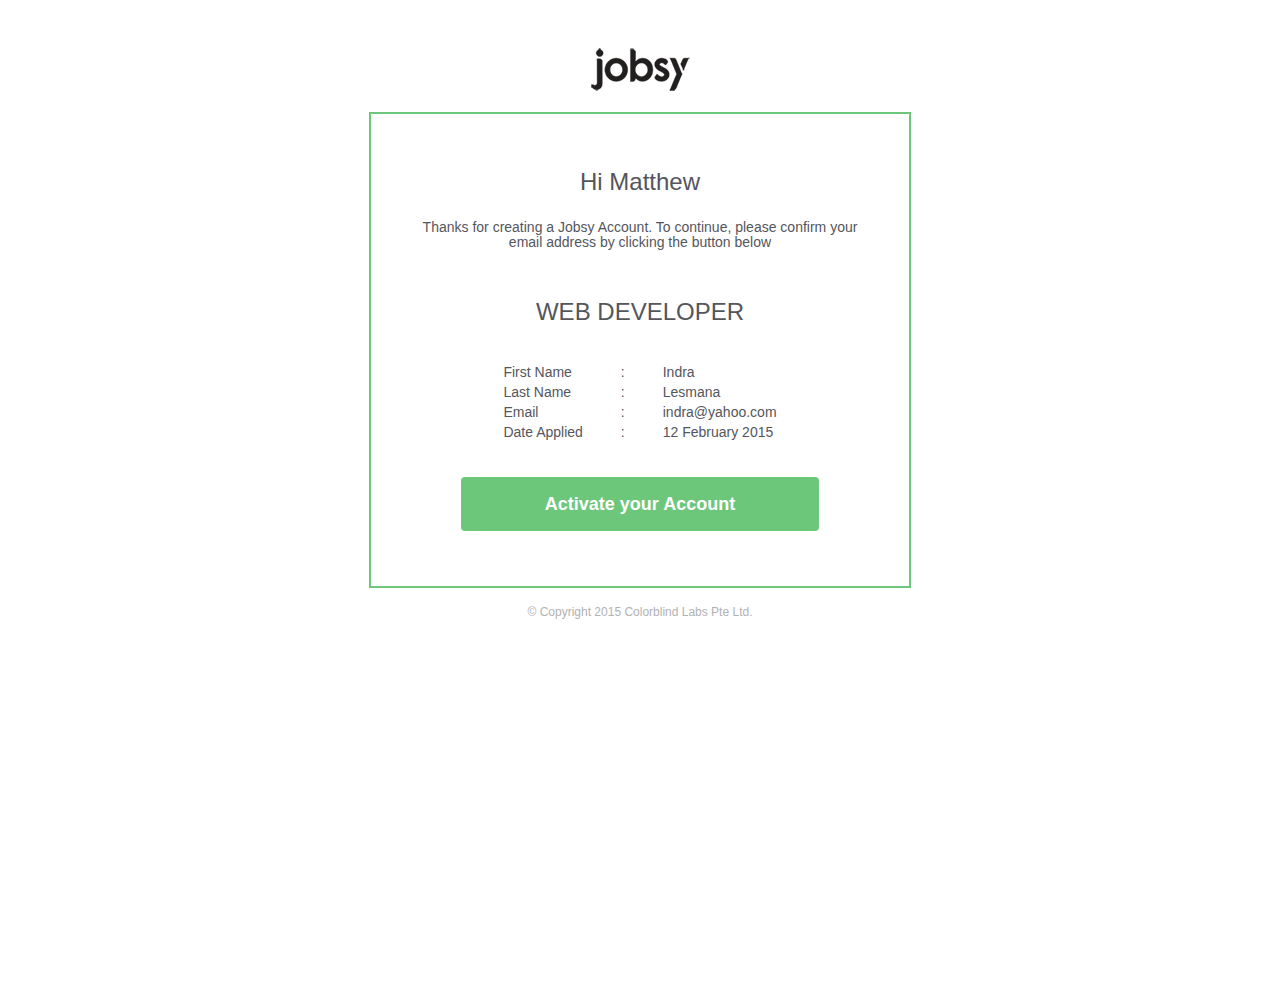
==== applicanys.html @ f65afd29 "add email template:activation.html & applicanys.html" ====
<!DOCTYPE html PUBLIC "-//W3C//DTD XHTML 1.0 Strict//EN" "http://www.w3.org/TR/xhtml1/DTD/xhtml1-strict.dtd">
<html xmlns="http://www.w3.org/1999/xhtml">
<head>
<meta http-equiv="Content-Type" content="text/html; charset=utf-8">
<meta name="viewport" content="width=device-width">
<meta name="format-detection" content="address=no;email=no;telephone=no">
<title>Welcome to SimpleApp</title>
<style type="text/css">
/* Modified:30/10/2014 */
/* Global Reset */

body {
	-webkit-text-size-adjust: 100%;
	-ms-text-size-adjust: 100%;
}
body, p, h1, h2, h3, h4, h5, h6, img, table, td, #emailBody {
	margin-top: 0;
	margin-left: 0;
	margin-right: 0;
	margin-bottom: 0;
	padding-top: 0;
	padding-bottom: 0;
	padding-left: 0;
	padding-right: 0;
}
a, #outlook a {
	padding-top: 0;
	padding-bottom: 0;
	padding-left: 0;
	padding-right: 0;
	display: inline-block;
}
a, a span {
	text-decoration: none;
}
a img {
	border: none;
}
img {
	height: auto;
	width: auto;
	line-height: 100%;
	outline: none;
	text-decoration: none;
	-ms-interpolation-mode: bicubic;
}
.imageFix {
	display: block;
}
table {
	mso-table-lspace: 0pt;
	mso-table-rspace: 0pt;
}
table, td {
	border-collapse: collapse;
	border-spacing: 0;
}
.ExternalClass {
	display: block !important;
	width: 100%;
}
.ExternalClass, .ExternalClass p, .ExternalClass span, .ExternalClass font, .ExternalClass td, .ExternalClass div {
	line-height: 100%;
}
.ReadMsgBody, .ExternalClass {
	width: 100%;
}
/* Default Typography */
td, th, p, a, li, h1, h2, h3, h4, h5, h6 {
	-webkit-text-size-adjust : none;
	font-family: Arial, Helvetica, sans-serif;
}
h1, h2, h3, h4, h5, h6 {
	margin-bottom: 5px;	/* Outlook.com default */
}
p, p.MsoNormal {
	margin-bottom: 24px; /* Outlook.com default */
}
/* Alignment */
.alignCenter, .eBody .alignCenter, .alignCenter p, .eBody.alignCenter p, .eBody .alignCenter p {
	text-align: center;
}
table.alignCenter, .alignCenter table, .alignCenter img {
	margin-left: auto;
	margin-right: auto;
}
.alignLeft, .eBody .alignLeft, .eBody.alignLeft p, .eBody .alignLeft p, .highlight.alignLeft, .invoiceTable2 .alignLeft {
	text-align: left;
}
table.alignLeft, .alignLeft table, .alignLeft img {
	margin-left: 0;
	margin-right: auto;
}
.alignRight, .eBody .alignRight, .eBody.alignRight p, .eBody .alignRight p, .highlight.alignRight, .width132.alignRight, .invoiceTable2 .alignRight {
	text-align: right;
}
table.alignRight, .alignRight table, .alignRight a {
	margin-left: auto;
	margin-right: 0;
}
/* Visual Help */
.desktopHide {
	display: none;
	font-size: 0;
	max-height: 0;
	width: 0;
	line-height: 0;
	overflow: hidden;
	mso-hide: all;
}
/* Email Body */
body, #emailBody, .emailBodyCell {
	height: 100%;
	width: 100%;
	min-height: 1000px;
}
.emailBodyCell {
	padding-top: 32px;
	padding-bottom: 32px;
	padding-left: 16px;
	padding-right: 16px;
}
/* Summary */
.emailSummary {
	display: none !important;
	font-size: 0 !important;
	max-height: 0 !important;
	line-height: 0 !important;
	padding: 0 !important;
	mso-hide: all;
	overflow: hidden !important;
	float: none !important;
	width: 0 !important;
	height: 0 !important;
}
/* Spacing */
.emptyCell, .eBody .emptyCell, .highlight .emptyCell, .eBody .space6, .eBody .space10, .invoiceHead .space6, .eBody .space16, .invoiceHead .space16, .space32, .eBody .space32, .invoiceHead .space32, .emptyCell {
	line-height: 0 !important;
	font-size: 0 !important;
	padding-bottom: 0;
	padding-top: 0;
	padding-left: 0;
	padding-right: 0;
}
.eBody .space6, .invoiceHead .space6 {
	height: 6px;
	width: 6px;
}
.eBody .space10, .invoiceHead .space10 {
	height: 10px;
	width: 10px;
}
.eBody .space16, .invoiceHead .space16 {
	height: 16px;
	width: 16px;
}
.space32, .eBody .space32, .invoiceHead .space32 {
	height: 32px;
	width: 16px;
}
.pdTp0, .eBox .pdTp0, .highlight.pdTp0, .eBody.pdTp0, .invoiceTable2 .pdTp0, .invoiceTable2.twcoList .pdTp0 {
	padding-top: 0px;
}
.pdTp32, .eBox .pdTp32, .highlight.pdTp32, .eBody.pdTp32, .invoiceTable2 .pdTp32, .invoiceTable2.twcoList .pdTp32 {
	padding-top: 32px;
}
.pdBt16, .eBox .pdBt16, .highlight.pdBt16, .eBody.pdBt16, .eBox .pdBt16, .invoiceTable2 .pdBt16, .invoiceTable2.twcoList .pdBt16 {
	padding-bottom: 16px;
}
.pdRg16, .eBox .pdRg16, .highlight.pdRg16, .eBody.pdRg16, .eBox .pdRg16, .invoiceTable2 .pdRg16, .invoiceTable2.twcoList .pdRg16 {
	padding-right: 16px;
}
.pdLf16, .eBox .pdLf16, .highlight.pdLf16, .eBody.pdLf16, .invoiceTable2 .pdLf16, .invoiceTable2.twcoList .pdLf16 {
	padding-left: 16px;
}
.pdLf0, .eBox .pdLf0, .highlight.pdLf0, .eBody.pdLf0, .invoiceTable2 .pdLf0, .invoiceTable2.twcoList .pdLf0 {
	padding-left: 0;
}
/* Widths */
.width40, .width54, .width64, .width80, .width84, .width116, .width246, .width248, .width132, .width184, .width312, .width380, .width412, .width448, .width458 {
	text-align: left;
	vertical-align: top;
}
.width40 {
	width: 40px;
}
.width54 {
	width: 54px;
}
.width64 {
	width: 64px;
}
.width80 {
	width: 80px;
}
.width84 {
	width: 84px;
}
.width132 {
	width: 132px;
}
.width116 {
	width: 116px;
}
.width184 {
	width: 184px;
}
.width246 {
	width: 246px;
}
.width248 {
	width: 248px;
}
.width312 {
	width: 312px;
}
.width380 {
	width: 380px;
}
.width412 {
	width: 412px;
}
.width448 {
	width: 448px;
}
.width458 {
	width: 458px;
}
/* Email Container */
.eBox {
	width: 544px;
	margin-left: auto;
	margin-right: auto;
}
/* General Button Style */
.eBox .btnLfTp, .eBox .btnLfBt, .eBox .btnRgTp, .eBox .btnRgBt {
	font-size: 0 !important;
	line-height: 100%;
	width: 4px;
	height: 4px;
	text-align: left;
	padding-top: 0;
	padding-left: 0;
	padding-right: 0;
	padding-bottom: 0;
}
.eBox .btnRgTp, .eBox .btnRgBt {
	text-align: right;
}
.eBox .btnLfTp, .eBox .btnRgTp {
	vertical-align: top;
}
.eBox .btnLfBt, .eBox .btnRgBt {
	vertical-align: bottom;
}
.eBox .btnLfTp img, .eBox .btnLfBt img, .eBox .btnRgTp img, .eBox .btnRgBt img {
	font-size: 0 !important;
	line-height: 0 !important;
	width: 4px;
	height: 4px;
}
.eBox .btnLfTp img, .eBox .btnLfBt img {
	margin-left: 0;
	margin-right: auto;
}
.eBox .btnRgTp img, .eBox .btnRgBt img {
	margin-left: auto;
	margin-right: 0;
}
.eBox .btnMain {
	padding-right: 18px;
	padding-left: 18px;
	padding-top: 8px;
	padding-bottom: 8px;
	height: 20px;
	font-size: 18px;
	line-height: 20px;
	mso-line-height-rule: exactly;
	text-align: center;
	vertical-align: middle;
}
/* Main Button */
.mainBtn td {
	padding-bottom: 0;
}
.mainBtn a {
	font-weight: bold;
}
/* Light Button */
.lightBtn td {
	padding-bottom: 0;
}
.lightBtn a {
	font-weight: bold;
	text-align: center;
}
/* Sublte Button */
.subtleBtn td {
	padding-top: 16px;
	padding-bottom: 32px;
	font-size: 14px;
}
/* Options Button */
.optionsButton {
	width: 152px;
	margin-left: auto;
	text-align: left;
}
.optionsButton .btnMain {
	padding-top: 0;
	padding-bottom: 0;
	padding-left: 6px;
	padding-right: 2px;
	height: 16px;
	line-height: 16px;
	text-align: left;
}
.optionsButton .btnLfTp, .optionsButton .btnLfBt, .optionsButton .btnRgTp, .optionsButton .btnRgBt {
	height: 5px;
}
.optionsButton .btnMain a, .optionsButton .btnMain span {
	font-size: 12px;
}
.optionsButton .btnIcon {
	width: 20px;
	height: 16px;
	text-align: center;
	vertical-align: middle;
	padding-top: 0;
	padding-bottom: 0;
	padding-left: 0;
	padding-right: 0;
}
.optionsButton .btnIcon img {
	width: 16px;
	height: 16px;
}
.optionsButton .btnIcon a, .optionsButton .btnIcon img {
	margin-top: auto;
	margin-left: auto;
	margin-right: auto;
	margin-bottom: auto;
}
/* Tag */
.tag .btnLfTp, .tag .btnLfBt, .tag .btnRgTp, .tag .btnRgBt {
	width: 2px;
	height: 2px;
}
.tag .btnLfTp img, .tag .btnLfBt img, .tag .btnRgTp img, .tag .btnRgBt img {
	width: 2px;
	height: 2px;
}
.tag .tagName {
	font-size: 11px;
	text-transform: uppercase;
	padding-left: 4px;
	padding-right: 4px;
	padding-top: 2px;
	padding-bottom: 2px;
	white-space: nowrap;
}
.tag .tag_space {
	background-color: transparent;
	font-size: 0 !important;
	line-height: 100%;
	height: 4px;
	text-align: left;
	padding-top: 0;
	padding-left: 0;
	padding-right: 0;
	padding-bottom: 0;
}
/* Sections */
.eHeader, .highlight, .eBody {
	width: 512px;
}
.highlight, .eBody {
	padding-top: 12px;
	padding-bottom: 0;
	padding-left: 12px;
	padding-right: 12px;
}
/* Header */
.eHeader {
	padding-top: 16px;
	padding-left: 16px;
	padding-right: 16px;
	padding-bottom: 16px;
}
.eHeaderLogo, .eHeaderOptions {
	height: 48px;
	font-size: 0 !important;
}
.eHeaderLogo, .eHeaderLogo a {
	height: 48px;
	text-align: left;
	font-size: 18px;
	font-weight: bold;
}
.eHeaderLogo a {
	line-height: 0;
}
.eHeaderLogo img {
	vertical-align: top;
}
.eHeaderLogoText {
	text-align: left;
	vertical-align: top;
	padding-top: 10px;
	padding-bottom: 0;
}
.eHeaderLogoText a {
	text-align: left;
	font-size: 26px;
	line-height: 32px;
	font-weight: bold;
}
.eHeaderOptions {
	text-align: right;
	vertical-align: top;
}
.hBorder {
	font-size: 0 !important;
	height: 4px;
	line-height: 4px;
}
/* Footer */
.eFooter {
	text-align: center;
	font-size: 12px;
	line-height: 21px;
	padding-top: 14px;
	width: 544px;
}
.eFooter a, .eFooter a span {
	text-decoration: underline;
}
.eFooter .highFix, .eFooter .highFix span {
	text-decoration: none;
	cursor: pointer;
}
/* Highlight Area */
.highlight {
	text-align: center;
}
h1 {
	font-size: 24px;
	line-height: 36px;
	font-weight: bold;
}
.highlight p {
	font-size: 14px;
	line-height: 22px;
}
.profilePicture, .highlightIcon {
	text-align: center;
	margin-left: auto;
	margin-right: auto;
	width: 64px;
	height: 64px;
}
.profilePicture td {
	padding-top: 10px;
	padding-bottom: 6px;
}
.highlightIcon td {
	padding-bottom: 16px;
}
.profileName {
	font-size: 16px;
	line-height: 24px;
}
.profileName span {
	font-weight: bold;
}
.bannerLink a {
	display: block;
	height: 194px;
	line-height: 0;
	text-align: center;
	font-size: 16px;
}
.bannerLink img {
	display: block;
	vertical-align: top;
	margin-left: auto;
	margin-right: auto;
}
/* Content Body */
.eBody p, .eBody li {
	font-size: 14px;
	line-height: 22px;
	text-align: left;
}
.eBody p a span {
	font-weight: bold;
}
.quoteTable td {
	padding-left: 16px;
	padding-top: 10px;
}
.aSignature {
	font-size: 12px;
	line-height: 18px;
}
.eBody .aSignature a, .eBody .aSignature a span {
	font-weight: normal;
}
/* Content Articles */
h2 {
	font-size: 18px;
	line-height: 26px;
	margin-bottom: 5px;
	font-weight: normal;
}
h2 span {
	font-weight: bold;
}
.messageSection .width116, .messageSection .messageArrow, .messageSection .width380 {
	padding-bottom: 16px;
}
.messageArrow .bubble {
	margin-left: auto;
	margin-right: 0;
}
.messageArrow .bubble2 {
	margin-left: 0;
	margin-right: auto;
}
.messageOptions.alignRight {
	margin-left: auto;
	margin-right: 0;
}
.bubble table, .bubble table td {
	width: 16px;
	height: 26px;
}
.bubbleContent {
	padding-top: 12px;
	padding-left: 12px;
	padding-right: 12px;
}
.senderProfile .profilePicture td {
	padding-top: 0;
	padding-bottom: 14px;
}
.senderProfile p, .entryBox .senderProfile p {
	font-size: 12px;
	line-height: 19px;
}
.senderProfile a {
	font-size: 14px;
}
/* Invoice #1 */
.invoiceTable td {
	padding-bottom: 16px;
	font-size: 12px;
	line-height: 19px;
	vertical-align: top;
}
.serviceName {
	font-size: 14px;
	line-height: 22px;
}
.invoiceTable .downloadInv {
	text-align: center;
}
.downloadInv a {
	width: 100%;
	margin-left: auto;
	margin-right: auto
}
.invoiceTable .amount {
	font-weight: bold;
	font-size: 16px;
	line-height: 24px;
}
/* Invoice #2 */
.invoiceHead, .invoiceHead td, .invoiceHead p {
	text-align: left;
	font-size: 12px;
}
.invoiceHead p, .invoiceList td {
	line-height: 19px;
}
.invoiceHead .amount {
	font-weight: bold;
	font-size: 16px;
}
h4 {
	font-size: 14px;
	font-weight: bold;
}
h4 span {
	font-size: 12px;
	font-weight: normal;
}
.ihTitle strong, .ihTitle span {
	font-size: 14px;
}
.invoiceTable2 th, .invoiceTable2 td {
	padding-top: 14px;
	padding-bottom: 14px;
	padding-left: 16px;
	padding-right: 16px;
	font-size: 14px;
	line-height: 19px;
}
.invoiceTable2 th {
	padding-top: 0;
	padding-bottom: 6px;
	font-size: 12px;
	line-height: 16px;
	font-weight: bold;
	text-transform: uppercase;
}
.servDetails {
	font-size: 12px;
}
.invoiceTable2 .subTotal {
	font-size: 14px;
	line-height: 22px;
}
.eTotal .amount {
	font-size: 16px;
	font-weight: bold;
}
/* Invoice #3 */
.invoiceTable3 th, .invoiceTable3 td {
	padding-right: 16px;
	padding-left: 0;
}
.invoiceTable3 th {
	padding-top: 6px;
	border-bottom: 0;
}
.invoiceTable3 td {
	padding-top: 0;
	padding-left: 0;
}
.invoiceTable3 .prodTitle {
	padding-bottom: 0;
	padding-top: 12px;
	padding-left: 16px;
	border-bottom: 0;
}
.invoiceTable3 .prodDesc {
	font-size: 12px;
	line-height: 18px;
	padding-right: 0;
	text-align: left;
	vertical-align: top;
	padding-right: 8px;
}
.invoiceTable3 .subTotal, .invoiceTable3 .eTotal {
	padding-top: 16px;
}
.invoiceTable3 .eQuantity {
	width: 40px;
	padding-right: 0;
	text-align: center;
	vertical-align: top;
}
.invoiceTable3 .servDetails {
	font-size: 11px;
}
.invoiceTable3 .prodImg {
	padding-left: 16px;
	padding-right: 10px;
}
/* Price Tables */
.priceTable .priceColumn {
	width: 72px;
	padding-right: 1px;
	text-align: left;
	vertical-align: top;
}
.priceColumn table {
	width: 100%;
}
.priceColumn td, .tableOption td {
	font-size: 14px;
	text-align: center;
	padding-top: 12px;
	padding-bottom: 12px;
	height: 24px;
}
.tableOption td {
	line-height: 18px !important;
}
.priceColumn .mobileHide {
	line-height: 18px !important;
}
.priceColumn .tableBtn {
	border-bottom: 0;
	font-size: 12px;
}
.priceColumn .tableBtn a {
	font-weight: bold;
}
.priceColumn th {
	font-size: 12px;
	line-height: 17px;
	mso-line-height-rule: exactly;
	font-weight: normal;
	text-align: center;
	width: 72px;
	height: 60px;
	padding-top: 6px;
	padding-bottom: 6px;
}
.priceColumn.recommend th {
	font-weight: bold;
}
.priceColumn th strong {
	font-size: 18px;
	line-height: 26px;
	mso-line-height-rule: exactly;
	height: 26px;
	font-weight: bold;
}
.tableOption {
	text-align: left;
	vertical-align: top;
	padding-right: 1px;
}
.tableOption td {
	text-align: right;
}
.tableOption th {
	display: block;
	height: 72px;
	font-size: 0;
	line-height: 0;
	mso-line-height-rule: exactly;
	padding-top: 0;
	padding-bottom: 0;
	padding-left: 0;
	padding-right: 0;
}
/* Stats */
.twcoList td, .invoiceTable2.twcoList td {
	padding-bottom: 0;
	padding-top: 10px;
	padding-left: 0;
	padding-right: 0;
	line-height: 22px;
}
.twcoList th, .eBody .twcoList th {
	padding-left: 0;
}
.visitStats {
	vertical-align: middle;
}
.visitStats table {
	margin-top: auto;
	margin-bottom: auto;
}
.visitStats td {
	padding-top: 5px;
	padding-bottom: 5px;
	padding-left: 10px;
	padding-right: 10px;
	font-size: 14px;
}
.visitStats .visitPro {
	padding-left: 0;
	padding-right: 0;
	width: 46px;
	text-align: center;
	font-weight: bold;
}
/* Text Colors */
a, a span, .tableBtn a span, .priceColumn td a span {
	color: #45c29d;
}
.entryBox p, .eBody, .invoiceTable td, .invoiceTable p, .invoiceTable2 th, .invoiceTable2 td, .invoiceTable2 p, .priceTable td, .priceTable th, .priceTable p, h4, .subTotal .amount, .invoiceHead .amount, .twcoList strong, .eBody .twcoList strong, .priceColumn td span {
	color: #54565c;
}
.mainBtn a, .mainBtn a span, .tag .tagName, .secondaryBtn a, .secondaryBtn a span, .lightBtn a, .lightBtn span, .defaultBtn a, .defaultBtn a span, .priceColumn.recommend th, .priceColumn.recommend th strong, .priceColumn.recommend th span, .visitStats .visitPro {
	color: #ffffff;
}
.eFooter, .eFooter .highFix, .eFooter .highFix span {
	color: #b2b2b2;
}
.eFooter a, .eFooter a span {
	color: #808080;
}
.optionsButton .btnMain a, .optionsButton .btnMain span {
	color: #acafb3;
}
.highlight p, .psMsg, .senderProfile p, .entryBox .senderProfile p, .invoiceHead, .invoiceHead td, .invoiceHead p, .invoiceTable2 .subTotal, .servDetails, .aSignature, .eBody .aSignature a, .eBody .aSignature a span, h4 span, .invoiceTable2 th, .twcoList td, .invoiceTable2.twcoList td, .priceTable .tableBtn, .priceColumn span, .invoiceTable3 .prodDesc, .label, .subtleBtn td, .subtleBtn td a, .subtleBtn td a span {
	color: #a1a2a5;
}
h1, h1 span, h2, h2 span, .eHeaderLogo, .eHeaderLogo a, .eHeaderLogoText, .eHeaderLogoText a, .eHeaderLogoText span, .invoiceHead .ihBlack, span.serviceName {
	color: #54565c;
}
.priceTable th strong, .amount, .priceColumn.recommend, .priceTable .spBtn, .priceTable .spBtn span, .profileName, .profileName span, .invoiceTable .amount, .bannerLink a {
	color: #78b8c4;
}
.quoteTable td {
	color: #82858f;
}
/* Background Colors */
.defaultBtn td, .priceColumn.recommend th {
	background-color: #45c29d;
}
.ReadMsgBody, .ExternalClass, .eBody, .invoiceTable2, .invoiceTable2 td, .invoiceTable2 th, .priceColumn.recommend .tableBtn, body, #emailBody, .emailBodyCell {
	background-color: #ffffff;
}
.highlight, .bubble td, .bubble table td, .invoiceTable2 .subTotal, .priceColumn th, .priceColumn.recommend td, .optionsButton td {
	background-color: #f9f8fb;
}
.visitStats .visitPro {
	background-color: #54565c;
}
.mainBtn td {
	/*background-color: #363636;*/
}
.visitStats .statColor1 {
	background-color: #363636;
}
.tag td {
	background-color: #78b8c4;
}
.lightBtn td {
	background-color: #78b8c4;
}
.secondaryBtn td {
	background-color: #b3b3b3;
}
.bubble2 td {
	background-color: #eff6f8;
}
.visitStats .statColor2 {
	background-color: #4acacb;
}
.visitStats .statColor3 {
	background-color: #78b8c4;
}
.visitStats .statColor4 {
	background-color: #ef954d;
}
.visitStats .statColor5 {
	background-color: #a478e5;
}
/* Borders */
.highlight, .eBody, .blank, .hBorder {
	border-left: 2px solid #6dc77a;
	border-right: 2px solid #6dc77a;
}
.highlight, .eBody, .blank, .hBorder {
	border-left: 2px solid #6dc77a;
	border-right: 2px solid #6dc77a;
}
.hBorder {
	background: #6dc77a;
}
.eHeader, .eFooter {
	border-left: 4px solid #ffffff;
	border-right: 4px solid #ffffff;
}
.bottomLine, .invoiceTable2 th, .eTotal {
	border-bottom: 1px solid #ebebeb;
}
.invoiceTable3 .prodTitle {
	border-top: 1px solid #ebebeb;
}
.quoteTable td {
	border-left: 6px solid #ebebeb;
}
.tableOption td, .tableOption th, .priceColumn td, .priceColumn th {
	border-bottom: 1px solid #cacaca;
}
.priceColumn.recommend th {
	border-bottom: 1px solid #45c29d;
}
 @media only screen {
td[class=btnLfTp] img, td[class=btnRgTp] img, td[class=btnLfBt] img, td[class=btnRgBt] img {
	display: none !important;
	font-size: 0 !important;
	max-height: 0 !important;
	line-height: 0 !important;
	padding: 0 !important;
	mso-hide: all;
	overflow: hidden !important;
	float: none !important;
	width: 0 !important;
	height: 0 !important;
}
td[class=btnLfTp] {
	-webkit-border-radius: 4px 0 0 0 !important;
	border-radius: 4px 0 0 0 !important;
}
td[class=btnRgTp] {
	-webkit-border-radius: 0 4px 0 0 !important;
	border-radius: 0 4px 0 0 !important;
}
td[class=btnRgBt] {
	-webkit-border-radius: 0 0 4px 0 !important;
	border-radius: 0 0 4px 0 !important;
}
td[class=btnLfBt] {
	-webkit-border-radius: 0 0 0 4px !important;
	border-radius: 0 0 0 4px !important;
}
td[class=btnMain] {
	padding: 0 !important;
}
td[class=btnMain] a {
	display: block !important;
	padding: 10px 18px !important;
	line-height: 26px !important;
}
table[class=tag] td {
	border-collapse: separate !important;
}
table[class=tag] td[class=btnLfTp], table[class=tag] td[class=btnRgTp], table[class=tag] td[class=btnLfBt], table[class=tag] td[class=btnRgBt] {
	line-height: 2px !important;
}
td[class=tagName], td[class~=invoiceHead] td[class=tagName] {
	font-size: 11px !important;
	line-height: 14px !important;
}
table[class=tag] td[class=btnLfTp] {
	-webkit-border-radius: 2px 0 0 0 !important;
	border-radius: 2px 0 0 0 !important;
}
table[class=tag] td[class=btnRgTp] {
	-webkit-border-radius: 0 2px 0 0 !important;
	border-radius: 0 2px 0 0 !important;
}
table[class=tag] td[class=btnRgBt] {
	-webkit-border-radius: 0 0 2px 0 !important;
	border-radius: 0 0 2px 0 !important;
}
table[class=tag] td[class=btnLfBt] {
	-webkit-border-radius: 0 0 0 2px !important;
	border-radius: 0 0 0 2px !important;
}
table[class=optionsButton] {
	width: auto !important;
}
table[class=optionsButton] td[class=btnMain] a {
	padding: 2px 4px 2px 6px !important;
}
td[class=btnIcon] a {
	display: block;
	padding: 0 2px;
}
table[class=subtleBtn] td {
	padding: 30px 0 25px !important;
}
table[class=subtleBtn] a {
	display: block !important;
	padding: 7px 8px !important;
}
}
 @media only screen and (max-width: 600px) {
td[class=emailBodyCell] {
	padding-left: 0 !important;
	padding-right: 0 !important;
}
}
 @media only screen and (max-width: 560px) {
td[class=emailBodyCell] {
	padding: 0 !important;
}
td[class=highlight], td[class~=highlight], td[class=eBody], td[class~=eBody], td[class=blank], td[class~=hBorder], td[class=eHeader], td[class=eFooter] {
	border-left: 0 !important;
	border-right: 0 !important;
}
table[id=emailBody], td[class=emailBodyCell], table[class=eBox], td[class=highlight], td[class~=highlight], td[class=eBody], td[class~=eBody], div[class=bannerLink] a, div[class=bannerLink] img {
	display: block !important;
	width: auto !important;
}
td[class=highlight], td[class~=highlight], td[class=eBody], td[class~=eBody] {
	overflow: hidden !important;
}
td[class=width40], td[class~=width40], td[class=width54], td[class~=width54], td[class=width64], td[class~=width64], td[class=width80], td[class~=width80], td[class=width84], td[class~=width84], td[class=width116], td[class~=width116], td[class=width246], td[class~=width246], td[class=width248], td[class~=width248], td[class=width132], td[class~=width132], td[class=width184], td[class~=width184], td[class=width312], td[class~=width312], td[class=width380], td[class~=width380], td[class=width412], td[class~=width412], td[class=width448], td[class~=width448], td[class=width458], td[class~=width458], td[class=priceColumn], td[class~=priceColumn], td[class~=subTotal], table[class=invoiceList] td, td[class=width184], td[class~=width184], table[class=entryBox] td[class=alignLeft], table[class=invoiceTable] td[class~=alignLeft], table[class=invoiceTable] td[class=alignRight], td[class~=invoiceHead] table, td[class~=invoiceHead] td[class=alignLeft], table[class~=messageSection], td[class~=senderProfile], td[class~=messageArrow], td[class~=prodDesc], td[class~=eQuantity], td[class~=highlight] td[class=alignLeft], table[class=statsData] td[class~=width248] {
	width: 100% !important;
	display: block !important;
	padding-right: 0 !important;
}
div[class=bannerLink] a {
	height: auto !important;
}
div[class=bannerLink] a, div[class=bannerLink] img {
	width: 100% !important;
}
td[class=highlight] h1, td[class~=highlight] h1 {
	font-size: 28px !important;
	line-height: 36px !important;
}
td[class=eBody] h2, td[class~=eBody] h2, td[class=priceColumn] th, td[class~=priceColumn] th strong {
	font-size: 22px !important;
	line-height: 30px !important;
	margin-bottom: 8px !important;
}
strong[class=amount], td[class~=eTotal] span[class=amount] {
	font-size: 20px !important;
	line-height: 24px !important;
}
td[class=btnMain] a {
	font-size: 20px;
}
td[class=priceColumn] th, td[class~=priceColumn] th, td[class~=prodTitle] h4, td[class~=invoiceHead] p[class=amount] {
	font-size: 18px !important;
	line-height: 26px !important;
}
td[class=eBody] p, td[class~=eBody] p, td[class=highlight] p, td[class~=highlight] p, table[class=invoiceTable2] td, table[class~=invoiceTable2] td, span[class=serviceName], td[class=priceColumn] td, td[class~=priceColumn] td, td[class~=highlight] h4, table[class=subtleBtn] a {
	font-size: 16px !important;
	line-height: 24px !important;
}
td[class=eBody] p, td[class~=eBody] p, td[class=highlight] p, td[class~=highlight] p {
	margin-bottom: 18px;
}
td[class~=invoiceHead] td, td[class~=invoiceHead] p, span[class=aSignature], td[class~=highlight] h4 span, span[class=servDetails] {
	font-size: 14px !important;
	line-height: 21px !important;
}
table[class=invoiceTable] td {
	font-size: 13px !important;
	line-height: 21px !important;
}
table[class~=twcoList] td {
	line-height: 30px !important;
}
td[class=btnIcon] a {
	display: block !important;
	padding: 7px 8px !important;
}
td[class=highlight], td[class~=highlight], td[class=eBody], td[class~=eBody] {
	padding-top: 16px !important;
	padding-left: 16px !important;
	padding-right: 16px !important;
}
table[class=entryBox] td[class=width132], table[class=entryBox] td[class~=width132] {
	text-align: center !important;
}
table[class~=messageSection], table[class=entryBox] td[class=width132] a img, table[class=entryBox] td[class~=width132] a img {
	margin-top: 16px !important;
	margin-bottom: 16px !important;
}
td[class~=highlight] td[class~=width116], td[class=highlight] table[class=invoiceTable] td[class~=downloadInv] {
	text-align: center !important;
}
td[class~=highlight] table[class=invoiceList] td[class~=width116], table[class=invoiceTable] td[class~=width116] {
	text-align: left !important;
}
td[class~=highlight] td[class~=width116] img {
	margin-top: 16px !important;
	margin-bottom: 16px !important;
}
table[class=profilePicture] td {
	padding-top: 8px !important;
	padding-bottom: 4px !important;
}
table[class~=messageSection] td[class=width380] {
	padding-bottom: 0 !important;
}
td[class~=messageArrow] {
	padding-bottom: 0 !important;
	text-align: center !important;
	vertical-align: top !important;
	overflow: hidden !important;
	height: 26px !important;
}
td[class~=messageArrow] table {
	transform: rotate(90deg) !important;
	-ms-transform: rotate(90deg) !important;
	-webkit-transform: rotate(90deg) !important;
	margin-right: auto !important;
	margin-left: auto !important;
}
td[class~=messageArrow] table[class=bubble] {
	margin-top: 5px !important;
}
td[class~=messageArrow] table[class=bubble2] {
	margin-top: -5px !important;
}
table[class=messageOptions], table[class~=messageOptions] {
	width: 100% !important;
	overflow: hidden !important;
}
table[class=messageOptions] td[class=moBtn], table[class~=messageOptions] td[class~=moBtn], table[class=statsData] {
	width: 100% !important;
	padding: 0 !important;
	margin: 0 !important;
	float: left !important;
	margin-top: 16px !important;
}
table[class=invoiceTable2], table[class~=invoiceTable2] {
	width: 100% !important;
	padding: 0 !important;
	margin: 0 !important;
	float: left !important;
}
table[class=mainBtn], table[class~=mainBtn], table[class=secondaryBtn], table[class~=secondaryBtn], table[class=defaultBtn], table[class~=defaultBtn], table[class=lightBtn], table[class~=lightBtn], table[class=subtleBtn] {
	width: 100% !important;
	margin: 0 !important;
}
table[class=invoiceTable2] td, table[class~=invoiceTable2] td {
	-webkit-box-sizing: border-box !important;
	-moz-box-sizing: border-box !important;
	box-sizing: border-box !important;
	text-align: left !important;
	padding-right: 16px !important;
}
table[class=invoiceTable2] td[class=width312] {
	border-top: 1px solid #ebebeb !important;
	padding-top: 16px !important;
}
table[class~=invoiceTable3] td[class~=prodImg] {
	height: 1px !important;
	position: relative !important;
	overflow: visible !important;
	padding: 0 !important;
}
td[class~=prodImg] img {
	position: absolute !important;
	right: 16px !important;
	top: 0 !important;
}
table[class~=invoiceTable3] td {
	padding-left: 16px !important;
}
table[class~=invoiceTable3] td[class~=prodDesc] {
	padding-right: 112px !important;
}
table[class~=invoiceTable3] td[class~=prodDesc] {
	font-size: 14px !important;
	line-height: 21px !important;
}
 td[class=width248 pdBt16 pdRg16 alignCenter], td[class=highlight pdBt16 alignLeft] td[class=width116 pdRg16], td[class=highlight pdBt16 alignLeft] td[class=alignLeft] {
 padding-right: 0 !important;
 text-align: center !important;
}
 td[class=width248 pdBt16 pdRg16 alignCenter] img, td[class=highlight pdBt16 alignLeft] td[class=width116 pdRg16] img {
 display: inline-block !important;
}
td[class~=senderProfile], table[class=bubble] td[class=width380] {
	padding-bottom: 0 !important;
}
td[class~=senderProfile] p {
	margin-bottom: 0 !important;
}
td[class=priceColumn], td[class~=priceColumn] {
	padding-bottom: 32px !important;
}
td[class=priceColumn] th, td[class~=priceColumn] th {
	padding: 16px 0 !important;
}
td[class=priceColumn] td, td[class~=priceColumn] td {
	border: 0 !important;
}
td[class=priceColumn] td[class=tableBtn] {
	padding: 0 !important;
}
td[class=priceColumn] img, td[class~=priceColumn] img {
	vertical-align: top !important;
	margin: 2px 6px 0 0 !important;
}
td[class=priceColumn] a, td[class~=priceColumn] a {
	display: block !important;
	padding: 10px !important;
}
table[class~=twcoList] th {
	padding-top: 16px !important;
	padding-right: 0 !important;
}
table[class~=twcoList] td[class=width116], table[class~=twcoList] td[class~=width116] {
	padding-right: 0 !important;
	display: table-cell !important;
	width: 60% !important;
}
table[class~=twcoList] td[class~=pdLf16] {
	width: 40% !important;
}
span[class=desktopHide] {
	display: inline-block !important;
	font-size: inherit !important;
	max-height: none !important;
	line-height: inherit !important;
	padding-right: 6px !important;
	overflow: visible !important;
	width: auto !important;
}
td[class=mobileHide], td[class~=mobileHide], td[class=tableOption], table[class=invoiceTable2] th, table[class~=invoiceTable3] th {
	display: none !important;
	font-size: 0 !important;
	width: 0 !important;
	max-height: 0 !important;
	line-height: 0 !important;
	padding: 0 !important;
	overflow: hidden !important;
}
}
</style>
<style type="text/css">
</style>
</head>
<body leftmargin="0" marginwidth="0" topmargin="0" marginheight="0" offset="0" style="-webkit-text-size-adjust: 100%;-ms-text-size-adjust: 100%;margin-top: 0;margin-left: 0;margin-right: 0;margin-bottom: 0;padding-top: 0;padding-bottom: 0;padding-left: 0;padding-right: 0;height: 100%;width: 100%;min-height: 1000px;background-color: #ffffff;">
<div class="emailSummary" style="mso-hide: all;display: none !important;font-size: 0 !important;max-height: 0 !important;line-height: 0 !important;padding: 0 !important;overflow: hidden !important;float: none !important;width: 0 !important;height: 0 !important;">Short teaser of your email's content for preview area.</div>
<table id="emailBody" width="100%" border="0" cellspacing="0" cellpadding="0" style="margin-top: 0;margin-left: 0;margin-right: 0;margin-bottom: 0;padding-top: 0;padding-bottom: 0;padding-left: 0;padding-right: 0;mso-table-lspace: 0pt;mso-table-rspace: 0pt;border-collapse: collapse;border-spacing: 0;height: 100%;width: 100%;min-height: 1000px;background-color: #ffffff;">
  <tr>
    <td align="center" valign="top" class="emailBodyCell" style="margin-top: 0;margin-left: 0;margin-right: 0;margin-bottom: 0;padding-top: 32px;padding-bottom: 32px;padding-left: 16px;padding-right: 16px;border-collapse: collapse;border-spacing: 0;-webkit-text-size-adjust: none;font-family: Arial, Helvetica, sans-serif;height: 100%;width: 100%;min-height: 1000px;background-color: #ffffff;"><table width="544" border="0" cellpadding="0" cellspacing="0" class="eBox" style="margin-top: 0;margin-left: auto;margin-right: auto;margin-bottom: 0;padding-top: 0;padding-bottom: 0;padding-left: 0;padding-right: 0;mso-table-lspace: 0pt;mso-table-rspace: 0pt;border-collapse: collapse;border-spacing: 0;width: 544px;">
        <tr>
          <td class="eHeader" style="margin-top: 0;margin-left: 0;margin-right: 0;margin-bottom: 0;padding-top: 16px;padding-bottom: 16px;padding-left: 16px;padding-right: 16px;border-collapse: collapse;border-spacing: 0;-webkit-text-size-adjust: none;font-family: Arial, Helvetica, sans-serif;width: 512px;border-left: 4px solid #ffffff;border-right: 4px solid #ffffff;"><table width="100%" border="0" cellpadding="0" cellspacing="0" style="margin-top: 0;margin-left: 0;margin-right: 0;margin-bottom: 0;padding-top: 0;padding-bottom: 0;padding-left: 0;padding-right: 0;mso-table-lspace: 0pt;mso-table-rspace: 0pt;border-collapse: collapse;border-spacing: 0;">
              <tr>
                <td class="eHeaderLogo" style="margin-top: 0;margin-left: 0;margin-right: 0;margin-bottom: 0;padding-top: 0;padding-bottom: 0;padding-left: 0;padding-right: 0;border-collapse: collapse;border-spacing: 0;-webkit-text-size-adjust: none;font-family: Arial, Helvetica, sans-serif;height: 48px;text-align: left;font-size: 0 !important;font-weight: bold;color: #54565c;width:100%;"><a href="#" style="display: block;margin-left: auto;margin-right: auto;padding-top: 0;padding-bottom: 0;padding-left: 0;padding-right: 0;text-decoration: none;-webkit-text-size-adjust: none;font-family: Arial, Helvetica, sans-serif;color: #54565c;height: 48px;text-align: left;font-size: 18px;font-weight: bold;line-height: 0;"><img class="imageFix" src="img/jobsy_logo_black_small.png" width="200" height="48" alt="SimpleApp" style="display: block;margin-left: auto;margin-right: auto;margin-top: 0;margin-bottom: 0;padding-top: 0;padding-bottom: 0;padding-left: 0;padding-right: 0;height: auto;width: auto;line-height: 100%;outline: none;text-decoration: none;-ms-interpolation-mode: bicubic;border: none;vertical-align: top;"></a></td>
                <!-- end .eHeaderLogo-->
                <td class="eHeaderOptions" style="margin-top: 0;margin-left: 0;margin-right: 0;margin-bottom: 0;padding-top: 0;padding-bottom: 0;padding-left: 0;padding-right: 0;border-collapse: collapse;border-spacing: 0;-webkit-text-size-adjust: none;font-family: Arial, Helvetica, sans-serif;height: 48px;text-align: right;vertical-align: top;font-size: 0 !important;"><table border="0" cellpadding="0" cellspacing="0" class="optionsButton" align="right" style="margin-top: 0;margin-left: auto;margin-right: 0;margin-bottom: 0;padding-top: 0;padding-bottom: 0;padding-left: 0;padding-right: 0;mso-table-lspace: 0pt;mso-table-rspace: 0pt;border-collapse: collapse;border-spacing: 0;width: 152px;text-align: left;">
                    <tr>
                      <td align="left" valign="top" class="btnLfTp" style="margin-top: 0;margin-left: 0;margin-right: 0;margin-bottom: 0;padding-top: 0;padding-bottom: 0;padding-left: 0;padding-right: 0;border-collapse: collapse;border-spacing: 0;-webkit-text-size-adjust: none;font-family: Arial, Helvetica, sans-serif;background-color: #f9f8fb;line-height: 100%;width: 4px;height: 5px;text-align: left;vertical-align: top;font-size: 0 !important;"><img src="images/opBtn_lftp.png" width="4" height="4" style="margin-top: 0;margin-left: 0;margin-right: auto;margin-bottom: 0;padding-top: 0;padding-bottom: 0;padding-left: 0;padding-right: 0;height: 4px;width: 4px;line-height: 0 !important;outline: none;text-decoration: none;-ms-interpolation-mode: bicubic;font-size: 0 !important;"></td>
                      <td class="emptyCell" style="margin-top: 0;margin-left: 0;margin-right: 0;margin-bottom: 0;padding-top: 0;padding-bottom: 0;padding-left: 0;padding-right: 0;border-collapse: collapse;border-spacing: 0;-webkit-text-size-adjust: none;font-family: Arial, Helvetica, sans-serif;background-color: #f9f8fb;line-height: 0 !important;font-size: 0 !important;">&nbsp;</td>
                      <td class="emptyCell mobileHide" style="margin-top: 0;margin-left: 0;margin-right: 0;margin-bottom: 0;padding-top: 0;padding-bottom: 0;padding-left: 0;padding-right: 0;border-collapse: collapse;border-spacing: 0;-webkit-text-size-adjust: none;font-family: Arial, Helvetica, sans-serif;background-color: #f9f8fb;line-height: 0 !important;font-size: 0 !important;">&nbsp;</td>
                      <td width="4" height="8" align="right" valign="top" class="btnRgTp" style="margin-top: 0;margin-left: 0;margin-right: 0;margin-bottom: 0;padding-top: 0;padding-bottom: 0;padding-left: 0;padding-right: 0;border-collapse: collapse;border-spacing: 0;-webkit-text-size-adjust: none;font-family: Arial, Helvetica, sans-serif;background-color: #f9f8fb;line-height: 100%;width: 4px;height: 5px;text-align: right;vertical-align: top;font-size: 0 !important;"><img src="images/opBtn_rgtp.png" width="4" height="4" style="margin-top: 0;margin-left: auto;margin-right: 0;margin-bottom: 0;padding-top: 0;padding-bottom: 0;padding-left: 0;padding-right: 0;height: 4px;width: 4px;line-height: 0 !important;outline: none;text-decoration: none;-ms-interpolation-mode: bicubic;font-size: 0 !important;"></td>
                    </tr>
                    <tr>
                      <td class="emptyCell" style="margin-top: 0;margin-left: 0;margin-right: 0;margin-bottom: 0;padding-top: 0;padding-bottom: 0;padding-left: 0;padding-right: 0;border-collapse: collapse;border-spacing: 0;-webkit-text-size-adjust: none;font-family: Arial, Helvetica, sans-serif;background-color: #f9f8fb;line-height: 0 !important;font-size: 0 !important;">&nbsp;</td>
                    
                      <td class="emptyCell" style="margin-top: 0;margin-left: 0;margin-right: 0;margin-bottom: 0;padding-top: 0;padding-bottom: 0;padding-left: 0;padding-right: 0;border-collapse: collapse;border-spacing: 0;-webkit-text-size-adjust: none;font-family: Arial, Helvetica, sans-serif;background-color: #f9f8fb;line-height: 0 !important;font-size: 0 !important;">&nbsp;</td>
                    </tr>
                    <tr>
                      <td align="left" valign="bottom" class="btnLfBt" style="margin-top: 0;margin-left: 0;margin-right: 0;margin-bottom: 0;padding-top: 0;padding-bottom: 0;padding-left: 0;padding-right: 0;border-collapse: collapse;border-spacing: 0;-webkit-text-size-adjust: none;font-family: Arial, Helvetica, sans-serif;background-color: #f9f8fb;line-height: 100%;width: 4px;height: 5px;text-align: left;vertical-align: bottom;font-size: 0 !important;"><img src="images/opBtn_lfbt.png" width="4" height="4" style="margin-top: 0;margin-left: 0;margin-right: auto;margin-bottom: 0;padding-top: 0;padding-bottom: 0;padding-left: 0;padding-right: 0;height: 4px;width: 4px;line-height: 0 !important;outline: none;text-decoration: none;-ms-interpolation-mode: bicubic;font-size: 0 !important;"></td>
                      <td class="emptyCell" style="margin-top: 0;margin-left: 0;margin-right: 0;margin-bottom: 0;padding-top: 0;padding-bottom: 0;padding-left: 0;padding-right: 0;border-collapse: collapse;border-spacing: 0;-webkit-text-size-adjust: none;font-family: Arial, Helvetica, sans-serif;background-color: #f9f8fb;line-height: 0 !important;font-size: 0 !important;">&nbsp;</td>
                      <td class="emptyCell mobileHide" style="margin-top: 0;margin-left: 0;margin-right: 0;margin-bottom: 0;padding-top: 0;padding-bottom: 0;padding-left: 0;padding-right: 0;border-collapse: collapse;border-spacing: 0;-webkit-text-size-adjust: none;font-family: Arial, Helvetica, sans-serif;background-color: #f9f8fb;line-height: 0 !important;font-size: 0 !important;">&nbsp;</td>
                      <td align="right" valign="bottom" class="btnRgBt" style="margin-top: 0;margin-left: 0;margin-right: 0;margin-bottom: 0;padding-top: 0;padding-bottom: 0;padding-left: 0;padding-right: 0;border-collapse: collapse;border-spacing: 0;-webkit-text-size-adjust: none;font-family: Arial, Helvetica, sans-serif;background-color: #f9f8fb;line-height: 100%;width: 4px;height: 5px;text-align: right;vertical-align: bottom;font-size: 0 !important;"><img src="images/opBtn_rgbt.png" width="4" height="4" style="margin-top: 0;margin-left: auto;margin-right: 0;margin-bottom: 0;padding-top: 0;padding-bottom: 0;padding-left: 0;padding-right: 0;height: 4px;width: 4px;line-height: 0 !important;outline: none;text-decoration: none;-ms-interpolation-mode: bicubic;font-size: 0 !important;"></td>
                    </tr>
                  </table></td>
                <!-- end .eHeaderOptions--> 
              </tr>
            </table></td>
        </tr>
        <tr>
        	<td class="emptyCell hBorder" style="margin-top: 0;margin-left: 0;margin-right: 0;margin-bottom: 0;padding-top: 0;padding-bottom: 0;padding-left: 0;padding-right: 0;border-collapse: collapse;border-spacing: 0;-webkit-text-size-adjust: none;font-family: Arial, Helvetica, sans-serif;height: 2px;line-height: 0 !important;background: #6dc77a;border-left: 6dc77a;border-right: 2px solid #6dc77a;font-size: 0 !important;">&nbsp;</td>
        </tr>
        <tr>
          <td class="highlight pdTp32" style="margin-top: 0;margin-left: 0;margin-right: 0;margin-bottom: 0;padding-top: 50px;padding-bottom: 0;padding-left: 50px;padding-right: 50px;border-collapse: collapse;border-spacing: 0;-webkit-text-size-adjust: none;font-family: Arial, Helvetica, sans-serif;width: 512px;text-align: center;background-color: #fff;border-left: 2px solid #6dc77a;border-right: 2px solid #6dc77a;"><h1 style="margin-top: 0;margin-left: 0;margin-right: 0;margin-bottom: 5px;padding-top: 0;padding-bottom: 15px;padding-left: 0;padding-right: 0;-webkit-text-size-adjust: none;font-family: Arial, Helvetica, sans-serif;font-size: 24px;line-height: 36px;font-weight: normal;color: #54565c;"><span style="color: #54565c;">Hi Matthew</span></h1>
          <p style="font-family: Arial, Helvetica, sans-serif;font-size: 14px;line-height: 15px;color: #54565c;">Thanks for creating a Jobsy Account. To continue, please confirm your email address by clicking the button below</p>
          <!-- end .highlight--> 
        </tr>
         <tr>
          <td class="highlight pdTp32" style="margin-top: 0;margin-left: 0;margin-right: 0;margin-bottom: 0;padding-top: 20px;padding-bottom: 0;padding-left: 50px;padding-right: 50px;border-collapse: collapse;border-spacing: 0;-webkit-text-size-adjust: none;font-family: Arial, Helvetica, sans-serif;width: 512px;text-align: center;background-color: #fff;border-left: 2px solid #6dc77a;border-right: 2px solid #6dc77a;"><h1 style="margin-top: 0;margin-left: 0;margin-right: 0;margin-bottom: 5px;padding-top: 0;padding-bottom: 15px;padding-left: 0;padding-right: 0;-webkit-text-size-adjust: none;font-family: Arial, Helvetica, sans-serif;font-size: 24px;line-height: 36px;font-weight: normal;color: #54565c;"><span style="color: #54565c;">WEB DEVELOPER</span></h1>
          <!-- end .highlight--> 
        </tr>
        <tr>
        	<td class="eBody alignCenter pdTp32" style="margin-top: 0;margin-left: 0;margin-right: 0;margin-bottom: 0;padding-top: 12px;padding-bottom: 35px;padding-left: 12px;padding-right: 12px;border-collapse: collapse;border-spacing: 0;-webkit-text-size-adjust: none;font-family: Arial, Helvetica, sans-serif;text-align: center;width: 512px;color: #54565c;background-color: #ffffff;border-left: 2px solid #6dc77a;border-right: 2px solid #6dc77a;">
            <table border="0" cellpadding="0" cellspacing="0" class="mainBtn" style="font-size: 14px;margin-top: 0;margin-left: auto;margin-right: auto;margin-bottom: 0;padding-top: 0;padding-bottom: 0;padding-left: 0;padding-right: 0;mso-table-lspace: 0pt;mso-table-rspace: 0pt;border-collapse: collapse;border-spacing: 0;">
              <tr style="line-height: 20px;">
                <td style="text-align: left;">First Name</td>
                <td style="padding: 0px 38px;">:</td>
                <td style="text-align: left;">Indra</td>
              </tr>
              <tr style="line-height: 20px;">
                <td style="text-align: left;">Last Name</td>
                <td>:</td>
                <td style="text-align: left;">Lesmana</td>
              </tr>
              <tr style="line-height: 20px;">
                <td style="text-align: left;">Email</td>
                <td>:</td>
                <td style="text-align: left;">indra@yahoo.com</td>
              </tr>
              <tr style="line-height: 20px;">
                <td style="text-align: left;">Date Applied</td>
                <td>:</td>
                <td style="text-align: left;">12 February 2015</td>
              </tr>
            </table>
           	</td>
        </tr>
        <tr>
          <td class="eBody alignCenter pdTp32" style="margin-top: 0;margin-left: 0;margin-right: 0;margin-bottom: 0;padding-top: 0;padding-bottom: 0;padding-left: 12px;padding-right: 12px;border-collapse: collapse;border-spacing: 0;-webkit-text-size-adjust: none;font-family: Arial, Helvetica, sans-serif;text-align: center;width: 512px;color: #54565c;background-color: #ffffff;border-left: 2px solid #6dc77a;border-right: 2px solid #6dc77a;">
            <table border="0" cellpadding="0" cellspacing="0" class="mainBtn" style="margin-top: 0;margin-left: auto;margin-right: auto;margin-bottom: 0;padding-top: 0;padding-bottom: 0;padding-left: 0;padding-right: 0;mso-table-lspace: 0pt;mso-table-rspace: 0pt;border-collapse: collapse;border-spacing: 0;">
              <tr>
                <td width="4" height="8" align="left" valign="top" class="btnLfTp" style="margin-top: 0;margin-left: 0;margin-right: 0;margin-bottom: 0;padding-top: 0;padding-bottom: 0;padding-left: 0;padding-right: 0;border-collapse: collapse;border-spacing: 0;-webkit-text-size-adjust: none;font-family: Arial, Helvetica, sans-serif;background-color: #6dc77a;line-height: 100%;width: 4px;height: 4px;text-align: left;vertical-align: top;font-size: 0 !important;"><img src="images/mainBtn_lftp.png" width="4" height="4" style="margin-top: 0;margin-left: 0;margin-right: auto;margin-bottom: 0;padding-top: 0;padding-bottom: 0;padding-left: 0;padding-right: 0;height: 4px;width: 4px;line-height: 0 !important;outline: none;text-decoration: none;-ms-interpolation-mode: bicubic;font-size: 0 !important;"></td>
                <td class="emptyCell" style="margin-top: 0;margin-left: 0;margin-right: 0;margin-bottom: 0;padding-top: 0;padding-bottom: 0;padding-left: 0;padding-right: 0;border-collapse: collapse;border-spacing: 0;-webkit-text-size-adjust: none;font-family: Arial, Helvetica, sans-serif;background-color: #6dc77a;line-height: 0 !important;font-size: 0 !important;">&nbsp;</td>
                <td width="4" height="8" align="right" valign="top" class="btnRgTp" style="margin-top: 0;margin-left: 0;margin-right: 0;margin-bottom: 0;padding-top: 0;padding-bottom: 0;padding-left: 0;padding-right: 0;border-collapse: collapse;border-spacing: 0;-webkit-text-size-adjust: none;font-family: Arial, Helvetica, sans-serif;background-color: #6dc77a;line-height: 100%;width: 4px;height: 4px;text-align: right;vertical-align: top;font-size: 0 !important;"><img src="images/mainBtn_rgtp.png" width="4" height="4" style="margin-top: 0;margin-left: auto;margin-right: 0;margin-bottom: 0;padding-top: 0;padding-bottom: 0;padding-left: 0;padding-right: 0;height: 4px;width: 4px;line-height: 0 !important;outline: none;text-decoration: none;-ms-interpolation-mode: bicubic;font-size: 0 !important;"></td>
              </tr>
              <tr>
                <td class="emptyCell" style="margin-top: 0;margin-left: 0;margin-right: 0;margin-bottom: 0;padding-top: 0;padding-bottom: 0;padding-left: 0;padding-right: 0;border-collapse: collapse;border-spacing: 0;-webkit-text-size-adjust: none;font-family: Arial, Helvetica, sans-serif;background-color: #6dc77a;line-height: 0 !important;font-size: 0 !important;">&nbsp;</td>
                <td align="center" valign="middle" class="btnMain" style="margin-top: 0;margin-left: 0;margin-right: 0;margin-bottom: 0;padding-top: 8px;padding-bottom: 8px;padding-left: 18px;padding-right: 18px;border-collapse: collapse;border-spacing: 0;-webkit-text-size-adjust: none;font-family: Arial, Helvetica, sans-serif;background-color: #6dc77a;height: 20px;font-size: 18px;line-height: 20px;mso-line-height-rule: exactly;text-align: center;vertical-align: middle;"><a href="#" style="padding: 10px 80px !important;padding-top: 0;padding-bottom: 0;padding-left: 0;padding-right: 0;display: inline-block;text-decoration: none;-webkit-text-size-adjust: none;font-family: Arial, Helvetica, sans-serif;color: #ffffff;font-weight: bold;"><span style="text-decoration: none;color: #ffffff;">Activate your Account</span></a></td>
                <td class="emptyCell" style="margin-top: 0;margin-left: 0;margin-right: 0;margin-bottom: 0;padding-top: 0;padding-bottom: 0;padding-left: 0;padding-right: 0;border-collapse: collapse;border-spacing: 0;-webkit-text-size-adjust: none;font-family: Arial, Helvetica, sans-serif;background-color: #6dc77a;line-height: 0 !important;font-size: 0 !important;">&nbsp;</td>
              </tr>
              <tr>
                <td align="left" valign="bottom" class="btnLfBt" style="margin-top: 0;margin-left: 0;margin-right: 0;margin-bottom: 0;padding-top: 0;padding-bottom: 0;padding-left: 0;padding-right: 0;border-collapse: collapse;border-spacing: 0;-webkit-text-size-adjust: none;font-family: Arial, Helvetica, sans-serif;background-color: #6dc77a;line-height: 100%;width: 4px;height: 4px;text-align: left;vertical-align: bottom;font-size: 0 !important;"><img src="images/mainBtn_lfbt.png" width="4" height="4" style="margin-top: 0;margin-left: 0;margin-right: auto;margin-bottom: 0;padding-top: 0;padding-bottom: 0;padding-left: 0;padding-right: 0;height: 4px;width: 4px;line-height: 0 !important;outline: none;text-decoration: none;-ms-interpolation-mode: bicubic;font-size: 0 !important;"></td>
                <td class="emptyCell" style="margin-top: 0;margin-left: 0;margin-right: 0;margin-bottom: 0;padding-top: 0;padding-bottom: 0;padding-left: 0;padding-right: 0;border-collapse: collapse;border-spacing: 0;-webkit-text-size-adjust: none;font-family: Arial, Helvetica, sans-serif;background-color: #6dc77a;line-height: 0 !important;font-size: 0 !important;">&nbsp;</td>
                <td align="right" valign="bottom" class="btnRgBt" style="margin-top: 0;margin-left: 0;margin-right: 0;margin-bottom: 0;padding-top: 0;padding-bottom: 0;padding-left: 0;padding-right: 0;border-collapse: collapse;border-spacing: 0;-webkit-text-size-adjust: none;font-family: Arial, Helvetica, sans-serif;background-color: #6dc77a;line-height: 100%;width: 4px;height: 4px;text-align: right;vertical-align: bottom;font-size: 0 !important;"><img src="images/mainBtn_rgbt.png" width="4" height="4" style="margin-top: 0;margin-left: auto;margin-right: 0;margin-bottom: 0;padding-top: 0;padding-bottom: 0;padding-left: 0;padding-right: 0;height: 4px;width: 4px;line-height: 0 !important;outline: none;text-decoration: none;-ms-interpolation-mode: bicubic;font-size: 0 !important;"></td>
              </tr>
            </table>
            <table align="center" border="0" cellpadding="0" cellspacing="0" class="subtleBtn" style="margin-top: 0;margin-left: auto;margin-right: auto;margin-bottom: 0;padding-top: 0;padding-bottom: 0;padding-left: 0;padding-right: 0;mso-table-lspace: 0pt;mso-table-rspace: 0pt;border-collapse: collapse;border-spacing: 0;">
              <tr>
                <td style="margin-top: 0;margin-left: 0;margin-right: 0;margin-bottom: 0;padding-top: 16px;padding-bottom: 32px;padding-left: 0;padding-right: 0;border-collapse: collapse;border-spacing: 0;-webkit-text-size-adjust: none;font-family: Arial, Helvetica, sans-serif;font-size: 14px;color: #a1a2a5;"></td>
              </tr>
            </table></td>
          <!-- end .eBody--> 
        </tr>
        <tr>
          <td class="emptyCell hBorder" style="margin-top: 0;margin-left: 0;margin-right: 0;margin-bottom: 0;padding-top: 0;padding-bottom: 0;padding-left: 0;padding-right: 0;border-collapse: collapse;border-spacing: 0;-webkit-text-size-adjust: none;font-family: Arial, Helvetica, sans-serif;height: 2px;line-height: 0 !important;background: #6dc77a;border-left: 2px solid #6dc77a;border-right: 2px solid #6dc77a;font-size: 0 !important;">&nbsp;</td>
        </tr>
        <tr>
          <td class="eFooter" style="margin-top: 0;margin-left: 0;margin-right: 0;margin-bottom: 0;padding-top: 14px;padding-bottom: 0;padding-left: 0;padding-right: 0;border-collapse: collapse;border-spacing: 0;-webkit-text-size-adjust: none;font-family: Arial, Helvetica, sans-serif;text-align: center;font-size: 12px;line-height: 21px;width: 544px;color: #b2b2b2;border-left: 4px solid #ffffff;border-right: 4px solid #ffffff;">© Copyright 2015 Colorblind Labs Pte Ltd.<br>
            <a href="#" class="highFix" style="padding-top: 0;padding-bottom: 0;padding-left: 0;padding-right: 0;display: inline-block;text-decoration: none;-webkit-text-size-adjust: none;font-family: Arial, Helvetica, sans-serif;color: #b2b2b2;cursor: pointer;"></a></td>
        </tr>
      </table>
      
      <!-- end .eBox --></td>
    <!-- end .emailBodyCell --> 
  </tr>
</table>
<!-- end #emailBody -->
</body>
</html>
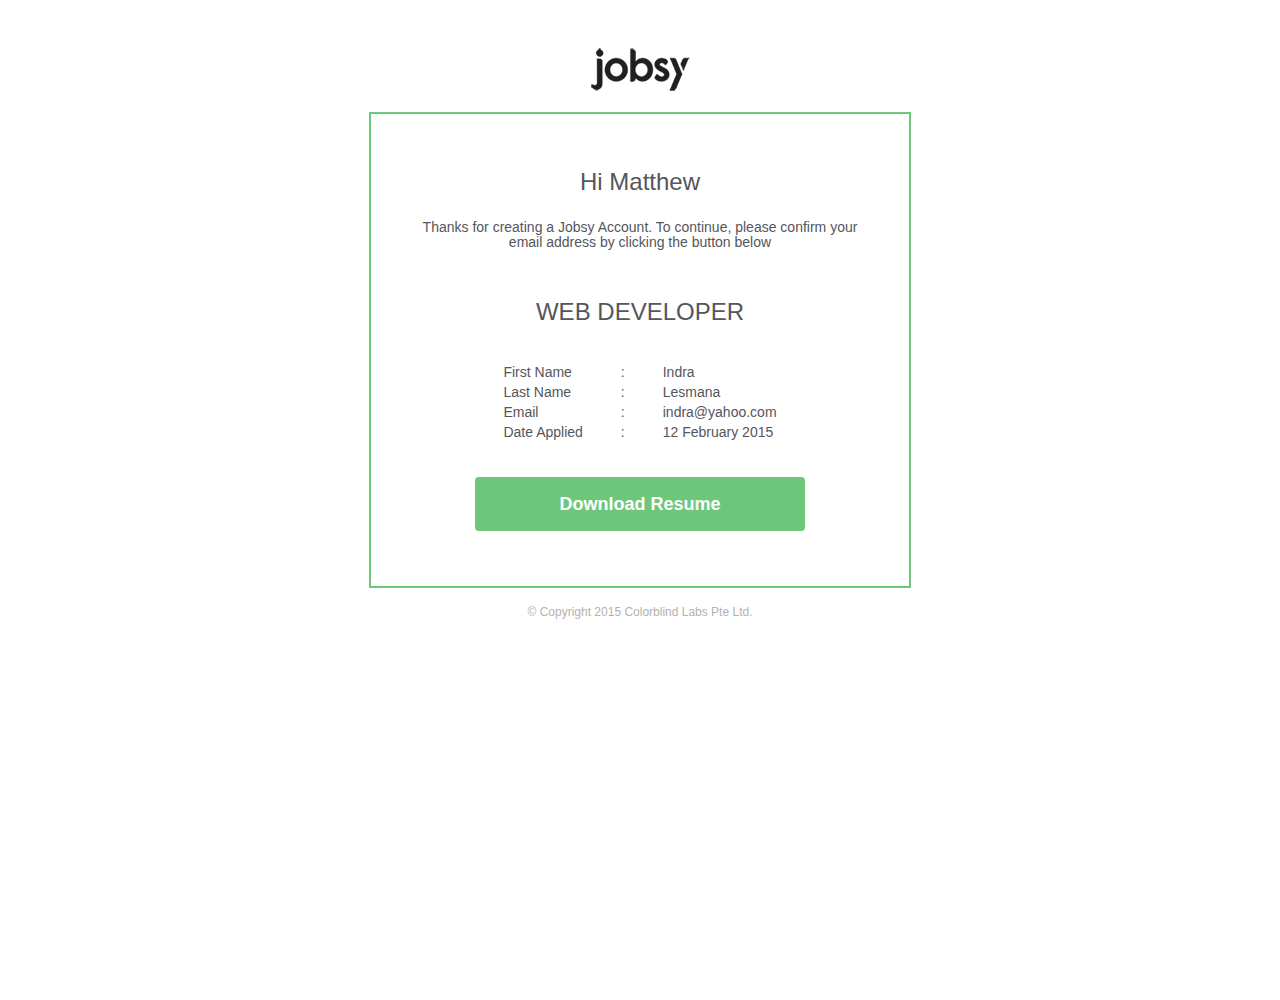
==== commit 797c97bb: "edit email template: applicanys.html" ====
--- a/applicanys.html
+++ b/applicanys.html
@@ -1281,7 +1281,7 @@
               </tr>
               <tr>
                 <td class="emptyCell" style="margin-top: 0;margin-left: 0;margin-right: 0;margin-bottom: 0;padding-top: 0;padding-bottom: 0;padding-left: 0;padding-right: 0;border-collapse: collapse;border-spacing: 0;-webkit-text-size-adjust: none;font-family: Arial, Helvetica, sans-serif;background-color: #6dc77a;line-height: 0 !important;font-size: 0 !important;">&nbsp;</td>
-                <td align="center" valign="middle" class="btnMain" style="margin-top: 0;margin-left: 0;margin-right: 0;margin-bottom: 0;padding-top: 8px;padding-bottom: 8px;padding-left: 18px;padding-right: 18px;border-collapse: collapse;border-spacing: 0;-webkit-text-size-adjust: none;font-family: Arial, Helvetica, sans-serif;background-color: #6dc77a;height: 20px;font-size: 18px;line-height: 20px;mso-line-height-rule: exactly;text-align: center;vertical-align: middle;"><a href="#" style="padding: 10px 80px !important;padding-top: 0;padding-bottom: 0;padding-left: 0;padding-right: 0;display: inline-block;text-decoration: none;-webkit-text-size-adjust: none;font-family: Arial, Helvetica, sans-serif;color: #ffffff;font-weight: bold;"><span style="text-decoration: none;color: #ffffff;">Activate your Account</span></a></td>
+                <td align="center" valign="middle" class="btnMain" style="margin-top: 0;margin-left: 0;margin-right: 0;margin-bottom: 0;padding-top: 8px;padding-bottom: 8px;padding-left: 18px;padding-right: 18px;border-collapse: collapse;border-spacing: 0;-webkit-text-size-adjust: none;font-family: Arial, Helvetica, sans-serif;background-color: #6dc77a;height: 20px;font-size: 18px;line-height: 20px;mso-line-height-rule: exactly;text-align: center;vertical-align: middle;"><a href="#" style="padding: 10px 80px !important;padding-top: 0;padding-bottom: 0;padding-left: 0;padding-right: 0;display: inline-block;text-decoration: none;-webkit-text-size-adjust: none;font-family: Arial, Helvetica, sans-serif;color: #ffffff;font-weight: bold;"><span style="text-decoration: none;color: #ffffff;">Download Resume</span></a></td>
                 <td class="emptyCell" style="margin-top: 0;margin-left: 0;margin-right: 0;margin-bottom: 0;padding-top: 0;padding-bottom: 0;padding-left: 0;padding-right: 0;border-collapse: collapse;border-spacing: 0;-webkit-text-size-adjust: none;font-family: Arial, Helvetica, sans-serif;background-color: #6dc77a;line-height: 0 !important;font-size: 0 !important;">&nbsp;</td>
               </tr>
               <tr>
